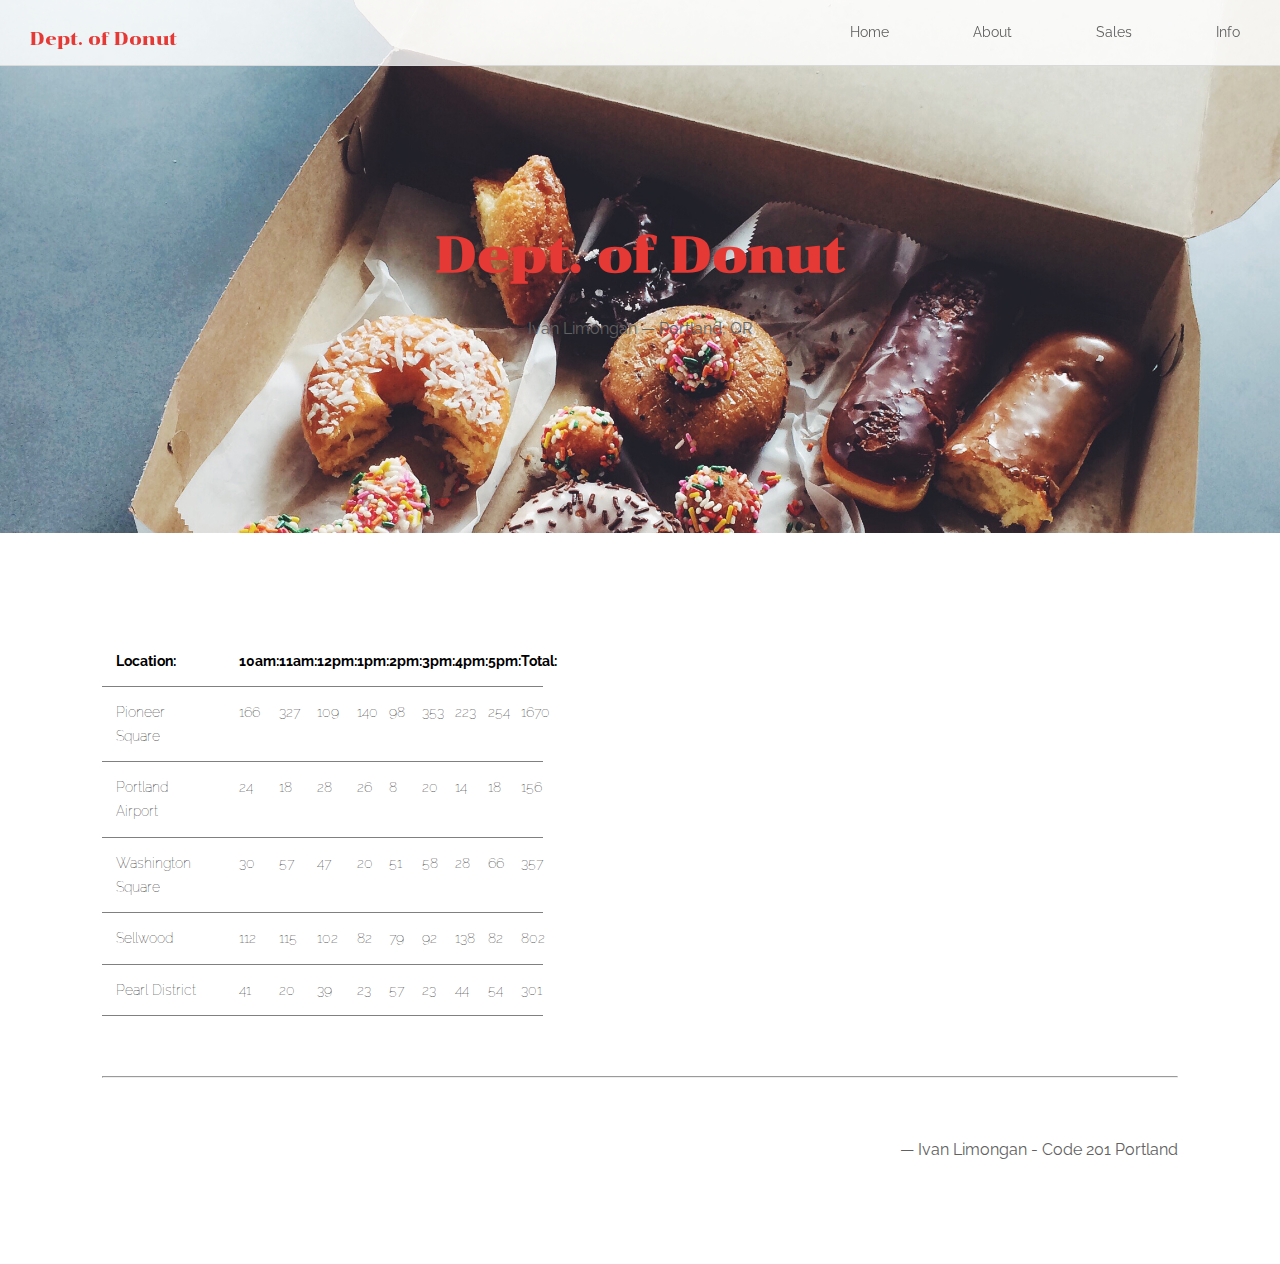
==== index.html @ a64d0765 "background image working, css" ====
<!DOCTYPE html>
<html>
<head>
  <Title>Cookie Stand - Ivan Limongan</title>
  <link href='https://fonts.googleapis.com/css?family=Chonburi' rel='stylesheet' type='text/css'>
  <link href='https://fonts.googleapis.com/css?family=Teko:700,600,500' rel='stylesheet' type='text/css'>
  <link href='https://fonts.googleapis.com/css?family=Raleway:700,600,500,400,300' rel='stylesheet' type='text/css'>
  <link rel="stylesheet" href="styleguide.css">
</head>
<body>
  <header>
    <div id="logo"><a href="index.html">Dept. of Donut</a></div>
    <nav id="main-nav">
      <a href="#">Home</a>
      <a href="#">About</a>
      <a href="#">Sales</a>
      <a href="#">Info</a>
    </nav>
  </header>

  <div class="backimage">
    <h1>Dept. of Donut</h1>
    <p>Ivan Limongan &mdash; Portland, OR</p>
  </div>

  <div id="container">
    

    <div id="dataDIV"></div>

    <div class="tablecenter">
      <table id="tableSample"></table>
    </div>

    <footer>
      <hr>
      <p>&mdash; Ivan Limongan - Code 201 Portland</p>
    </footer>
  </div>

  <script type="text/javascript" src="object.js"></script>

</body>
</html>
---- styleguide.css ----
/* Cite: Eric Meyer CSS reset: http://meyerweb.com/eric/tools/css/reset/ --------------------------------------- */
/* http://meyerweb.com/eric/tools/css/reset/
   v2.0 | 20110126
   License: none (public domain)
*/

html, body, div, span, applet, object, iframe,
p, blockquote, pre,
a, abbr, acronym, address, big, cite, code,
del, dfn, em, img, ins, kbd, q, s, samp,
small, strike, strong, sub, sup, tt, var,
b, u, i, center,
dl, dt, dd, ol, ul, li,
fieldset, form, label, legend,
table, caption, tbody, tfoot, thead, tr, th, td,
article, aside, canvas, details, embed,
figure, figcaption, footer, header, hgroup,
menu, nav, output, ruby, section, summary,
time, mark, audio, video {
	margin: 0;
	padding: 0;
	border: 0;
	font-size: 100%;
	font: inherit;
	vertical-align: baseline;
}
/* HTML5 display-role reset for older browsers */
article, aside, details, figcaption, figure,
footer, header, hgroup, menu, nav, section {
	display: block;
}
body {
	line-height: 1;
}
ol, ul {
	list-style: none;
}
blockquote, q {
	quotes: none;
}
blockquote:before, blockquote:after,
q:before, q:after {
	content: '';
	content: none;
}
table {
	border-collapse: collapse;
	border-spacing: 0;
}


/* Typography -------------------------------------- */
body {
  background-color: #fff;
  top: 70px;
}

h1, h2, h3, h4, h5, h6 {
  font-family: 'Chonburi', Helvetica, Arial, sans-serif;
  font-weight: 600;
  color: #E53935;
}

h1 {
  font-size: 50px;
  line-height: 58px;
}

.header {
  font: 50px/58px 'Chonburi', Helvetica, Arial, sans-serif;
  font-weight: 600;
}

p {
  font: 16px/24px 'Raleway', Helvetica Arial, sans-serif;
  color: #616161;
}

table {
  font: 14px/24px 'Raleway', Helvetica, Arial, sans-serif;
  font-weight: lighter;
  border-spacing: 0px;
  color: #000000;
  max-width: 100%;
}

td {
  border-bottom: 1px solid gray;
  padding: 3%;
  text-align: left;
}

th {
  border-bottom: 1px solid gray;
  padding: 3%;
  text-align: left;
  font-weight: bold;
}

hr {
  margin: 60px 0px;
}

ul, ol {
  font: 16px/24px 'Raleway', Helvetica, Arial, sans-serif;
  font-weight: bold;
  color: #616161;
  padding: 0px 30px 30px;
  display: inline-block;
  text-align: left;
  list-style-type: none;
}

li {
  font: 14px/24px 'Raleway', Helvetica, Arial, sans-serif;
  color: #616161;
  padding: 0px;
  transition: 0.3s ease all;
  padding: 4px 0px;
}

li:hover {
  color: #fff;
  background-color: #E53935;
}


/* Header Section ---------------------------- */

header {
  background: rgba(255,255,255,0.8);
  height: 45px;
  z-index: 200;
  margin: 0 auto;
  border-bottom: 1px solid #dadada;
  width: 100%;
  position: fixed;
  top: 0;
  left: 0;
  right: 0;
  text-align: right;
  padding-top: 20px;
}

#logo {
  float: left;
  font: 18px/38px 'Chonburi', Helvetica, Arial, sans-serif;
  color: #E53935;
  padding-left: 30px;

}

#logo a {
  color: #E53935;
  text-decoration: none;
  transition: 0.3s ease all;
}

#logo a:hover {
  color: #616161;
  text-decoration: none;
}

#main-nav a {
  font: 14px/24px 'Raleway', Helvetica, Arial, sans-serif;
  color: #616161;
  padding: 0px;
  transition: 0.3s ease all;
  padding: 25px 40px;
  text-decoration: none;
}

#main-nav a:hover {
  border-bottom: 1px solid #E53935;
  color: #E53935;
  background-color: #f5f5f5;

}

/* Banner ---------------------------------- */
.backimage {
  background: url(donut1.jpg) no-repeat center center fixed;
  background-size: cover;
  width: 100%;
  max-height: 600px;
  max-height: 600px;
  text-align: center;
  padding: 15% 0%;
}


/* Body ------------------------------------*/

#container {
  margin: 8%
}

.tablecenter {
  text-align: center;
}

#stylebox {
  margin: 5%;
  padding: 5%;
  border: 15px solid #bdbdbd;
}

button {
  display: inline-block;
  margin: 40px;
  transition: 0.3s ease all;
  font-weight: bold;
  text-transform: uppercase;
  border: 1px solid #bdbdbd;
  border-radius: 5px;
  padding: 7px 20px;
  color: #E53935;
  background-color: #fff;
}

button:hover{
  background-color: #E53935;
  color: #fff;
}

.red {
  color: white;
  background-color: #E53935;
  padding: 20% 0;
}

.lightgrey {
  color: grey;
  background-color: #f5f5f5;
  padding: 20% 0;
  border: 1px solid grey;
}

.grey {
  color: white;
  background-color: #bdbdbd;
  padding: 20% 0;
}

.darkgrey {
  color: white;
  background-color: #616161;
  padding: 20% 0;
}

.color-box{
  display: inline-block;
  width: 24%;
  text-align: center;
}

footer p{
  text-align: right;
}

#dataDIV {
  text-align: center;
}
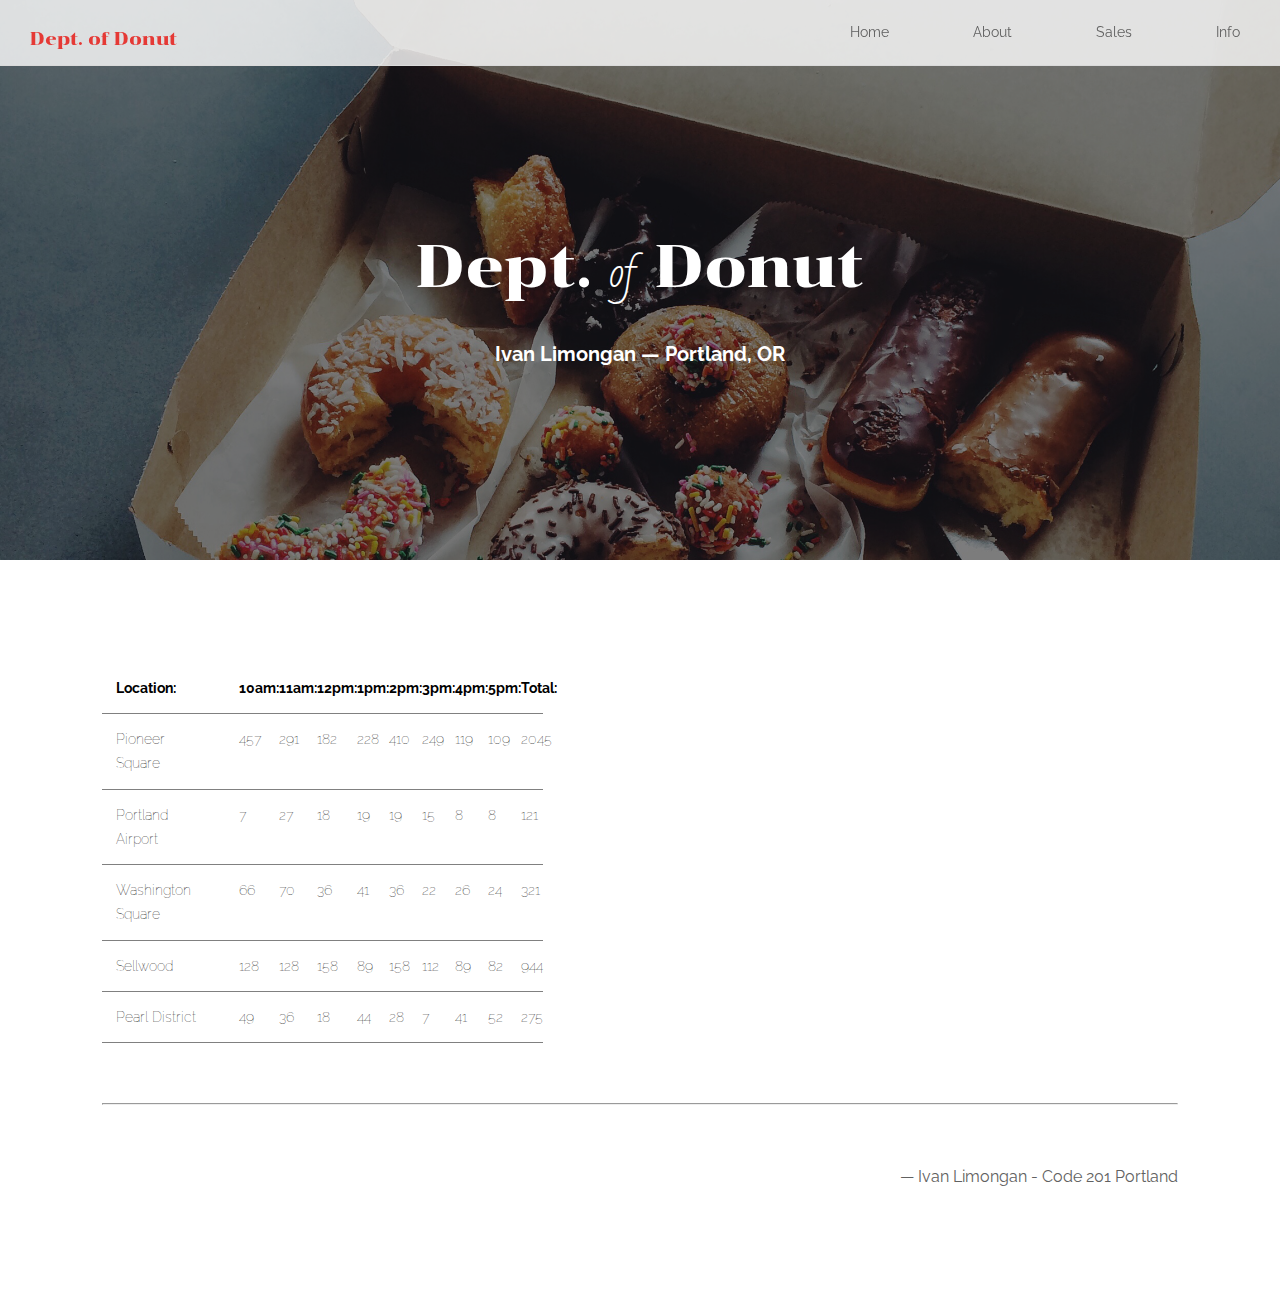
==== commit 5764ec9a: "worked on css" ====
--- a/index.html
+++ b/index.html
@@ -5,6 +5,7 @@
   <link href='https://fonts.googleapis.com/css?family=Chonburi' rel='stylesheet' type='text/css'>
   <link href='https://fonts.googleapis.com/css?family=Teko:700,600,500' rel='stylesheet' type='text/css'>
   <link href='https://fonts.googleapis.com/css?family=Raleway:700,600,500,400,300' rel='stylesheet' type='text/css'>
+  <link href='https://fonts.googleapis.com/css?family=Bad+Script' rel='stylesheet' type='text/css'>
   <link rel="stylesheet" href="styleguide.css">
 </head>
 <body>
@@ -19,12 +20,12 @@
   </header>
 
   <div class="backimage">
-    <h1>Dept. of Donut</h1>
-    <p>Ivan Limongan &mdash; Portland, OR</p>
+    <h1 class="sh1"><span class="white">Dept. <span class="of">of</span> Donut</span></h1>
+    <p class="sp"><span class="white">Ivan Limongan &mdash; Portland, OR</span></p>
   </div>
 
   <div id="container">
-    
+
 
     <div id="dataDIV"></div>
 
--- a/styleguide.css
+++ b/styleguide.css
@@ -179,7 +179,10 @@
 
 /* Banner ---------------------------------- */
 .backimage {
-  background: url(donut1.jpg) no-repeat center center fixed;
+  background: linear-gradient(
+    rgba(0, 0, 0, 0.5),
+    rgba(0, 0, 0, 0.5)
+    ),url(donut1.jpg) no-repeat center center fixed;
   background-size: cover;
   width: 100%;
   max-height: 600px;
@@ -188,6 +191,20 @@
   padding: 15% 0%;
 }
 
+.sh1 {
+  font: 60px/68px 'Chonburi', Helvetica, Arial, sans-serif;
+}
+
+.sp {
+  font: 20px/28px 'Raleway', Helvetica, Arial, sans-serif;
+  font-weight: bold;
+}
+
+.of {
+  font: 40px/28px 'Bad Script', cursive;
+}
+
+
 
 /* Body ------------------------------------*/
 
@@ -223,6 +240,10 @@
   color: #fff;
 }
 
+.white {
+  color: #fff;
+}
+
 .red {
   color: white;
   background-color: #E53935;
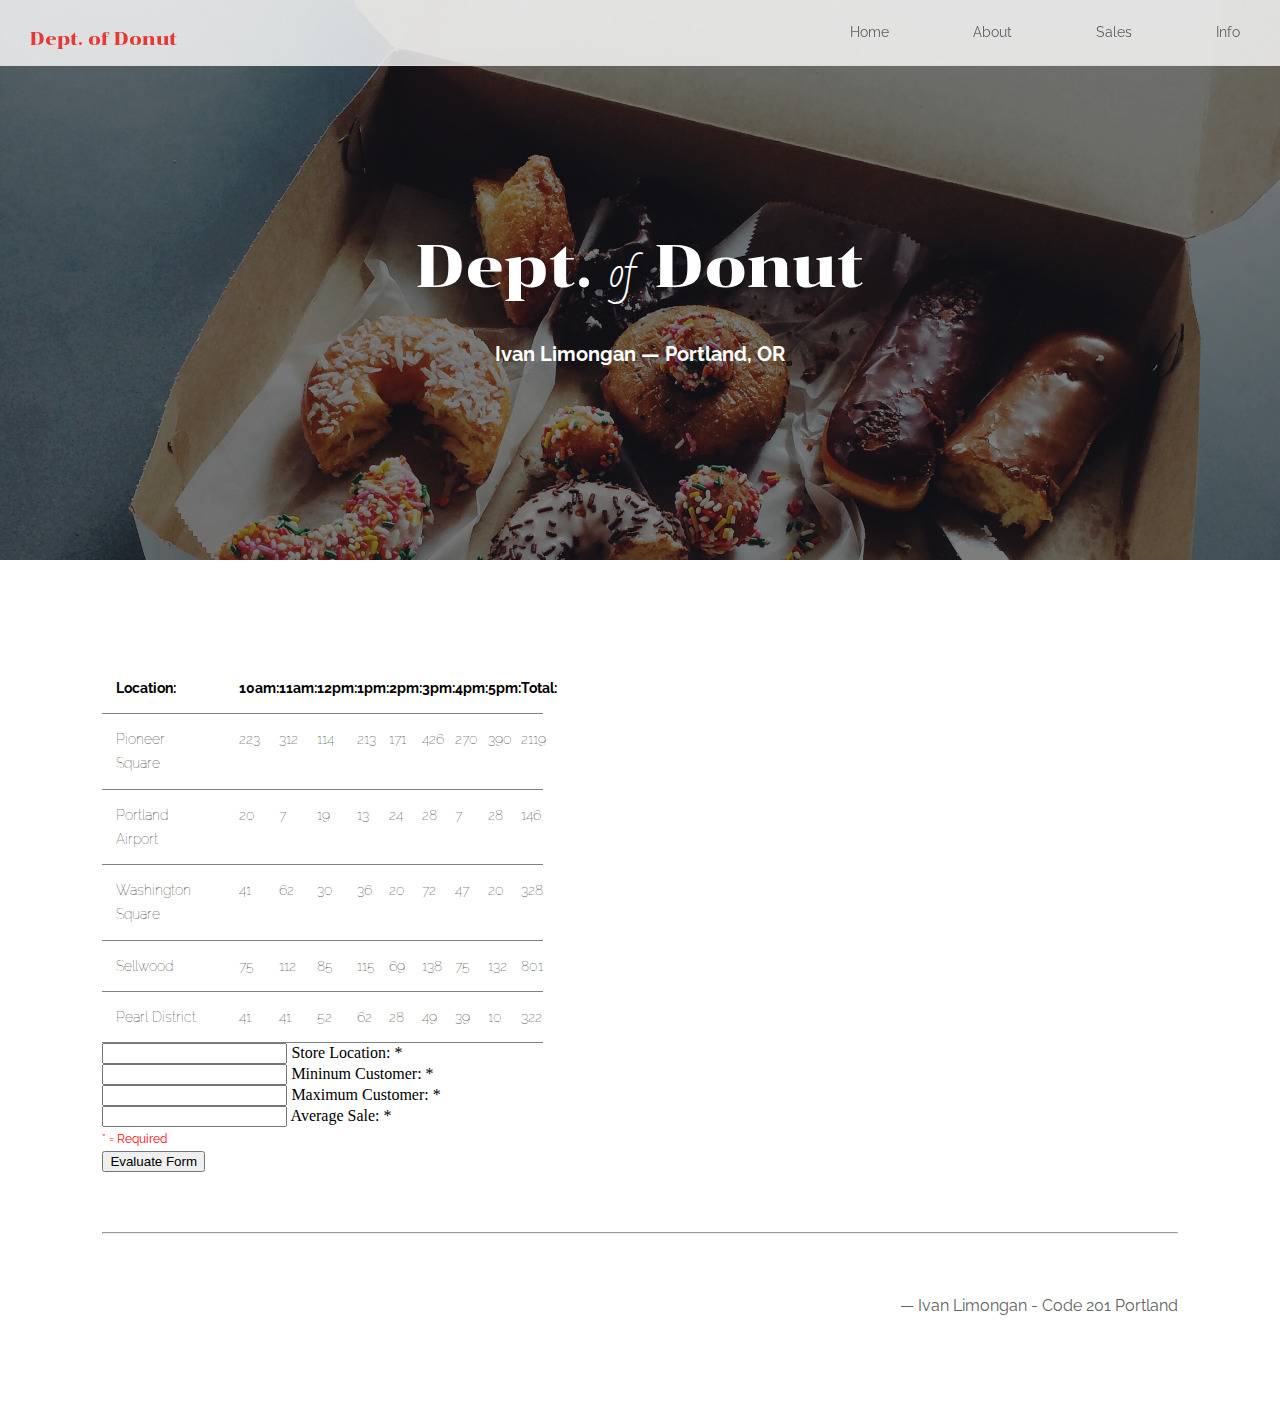
==== commit 30a49424: "bulk of form added, not working yet" ====
--- a/index.html
+++ b/index.html
@@ -33,6 +33,26 @@
       <table id="tableSample"></table>
     </div>
 
+    <form>
+      <input type="text" id="storeLocation" name="store">
+      <label for="storeLocation">Store Location: *</label><br>
+
+
+      <input type="text" id="minimumCustomer" name="min">
+      <label for="minimumCustomer">Mininum Customer: *</label><br>
+
+
+      <input type="text" id="maximumCustomer" name="max">
+      <label for="maximumCustomer">Maximum Customer: *</label><br>
+
+
+      <input type="text" id="averageSale" name="avg">
+      <label for="averageSale">Average Sale: *</label><br>
+
+      <span class="small-text">* = Required</span><br>
+      <input type="button" value="Evaluate Form" onclick="evaluateForm(this.form)">
+    </form>
+
     <footer>
       <hr>
       <p>&mdash; Ivan Limongan - Code 201 Portland</p>
--- a/styleguide.css
+++ b/styleguide.css
@@ -153,7 +153,7 @@
 #logo a {
   color: #E53935;
   text-decoration: none;
-  transition: 0.3s ease all;
+  transition: 1s ease all;
 }
 
 #logo a:hover {
@@ -165,7 +165,7 @@
   font: 14px/24px 'Raleway', Helvetica, Arial, sans-serif;
   color: #616161;
   padding: 0px;
-  transition: 0.3s ease all;
+  transition: 1s ease all;
   padding: 25px 40px;
   text-decoration: none;
 }
@@ -173,7 +173,7 @@
 #main-nav a:hover {
   border-bottom: 1px solid #E53935;
   color: #E53935;
-  background-color: #f5f5f5;
+  background-color: #f9f9f9;
 
 }
 
@@ -225,7 +225,7 @@
 button {
   display: inline-block;
   margin: 40px;
-  transition: 0.3s ease all;
+  transition: 1s ease all;
   font-weight: bold;
   text-transform: uppercase;
   border: 1px solid #bdbdbd;
@@ -282,3 +282,16 @@
 #dataDIV {
   text-align: center;
 }
+
+label.required {
+	color: red;
+}
+
+input.required {
+	background-color: #ffaaaa;
+}
+
+.small-text {
+	color: red;
+	font: 12px/24px 'Raleway', Helvetica Arial, sans-serif;
+}
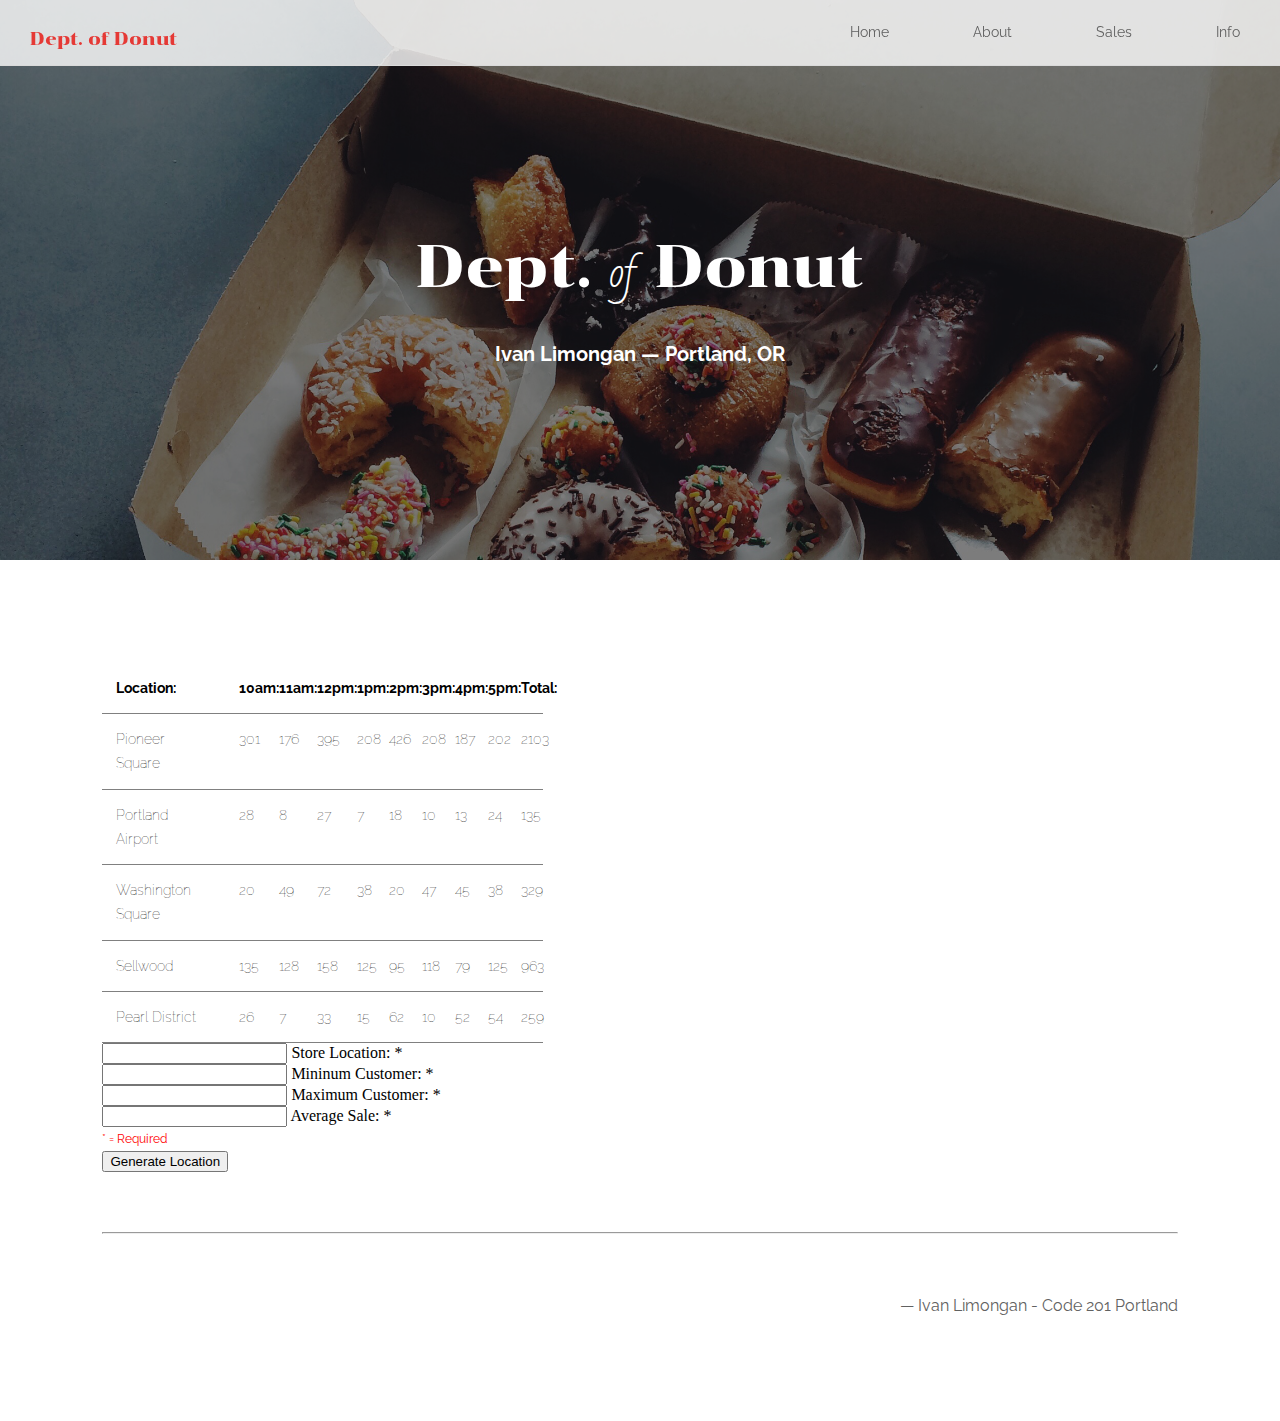
==== commit 16a8ef9c: "form to add to table works now" ====
--- a/index.html
+++ b/index.html
@@ -50,7 +50,7 @@
       <label for="averageSale">Average Sale: *</label><br>
 
       <span class="small-text">* = Required</span><br>
-      <input type="button" value="Evaluate Form" onclick="evaluateForm(this.form)">
+      <input type="button" value="Generate Location" onclick="evaluateForm(this.form)">
     </form>
 
     <footer>
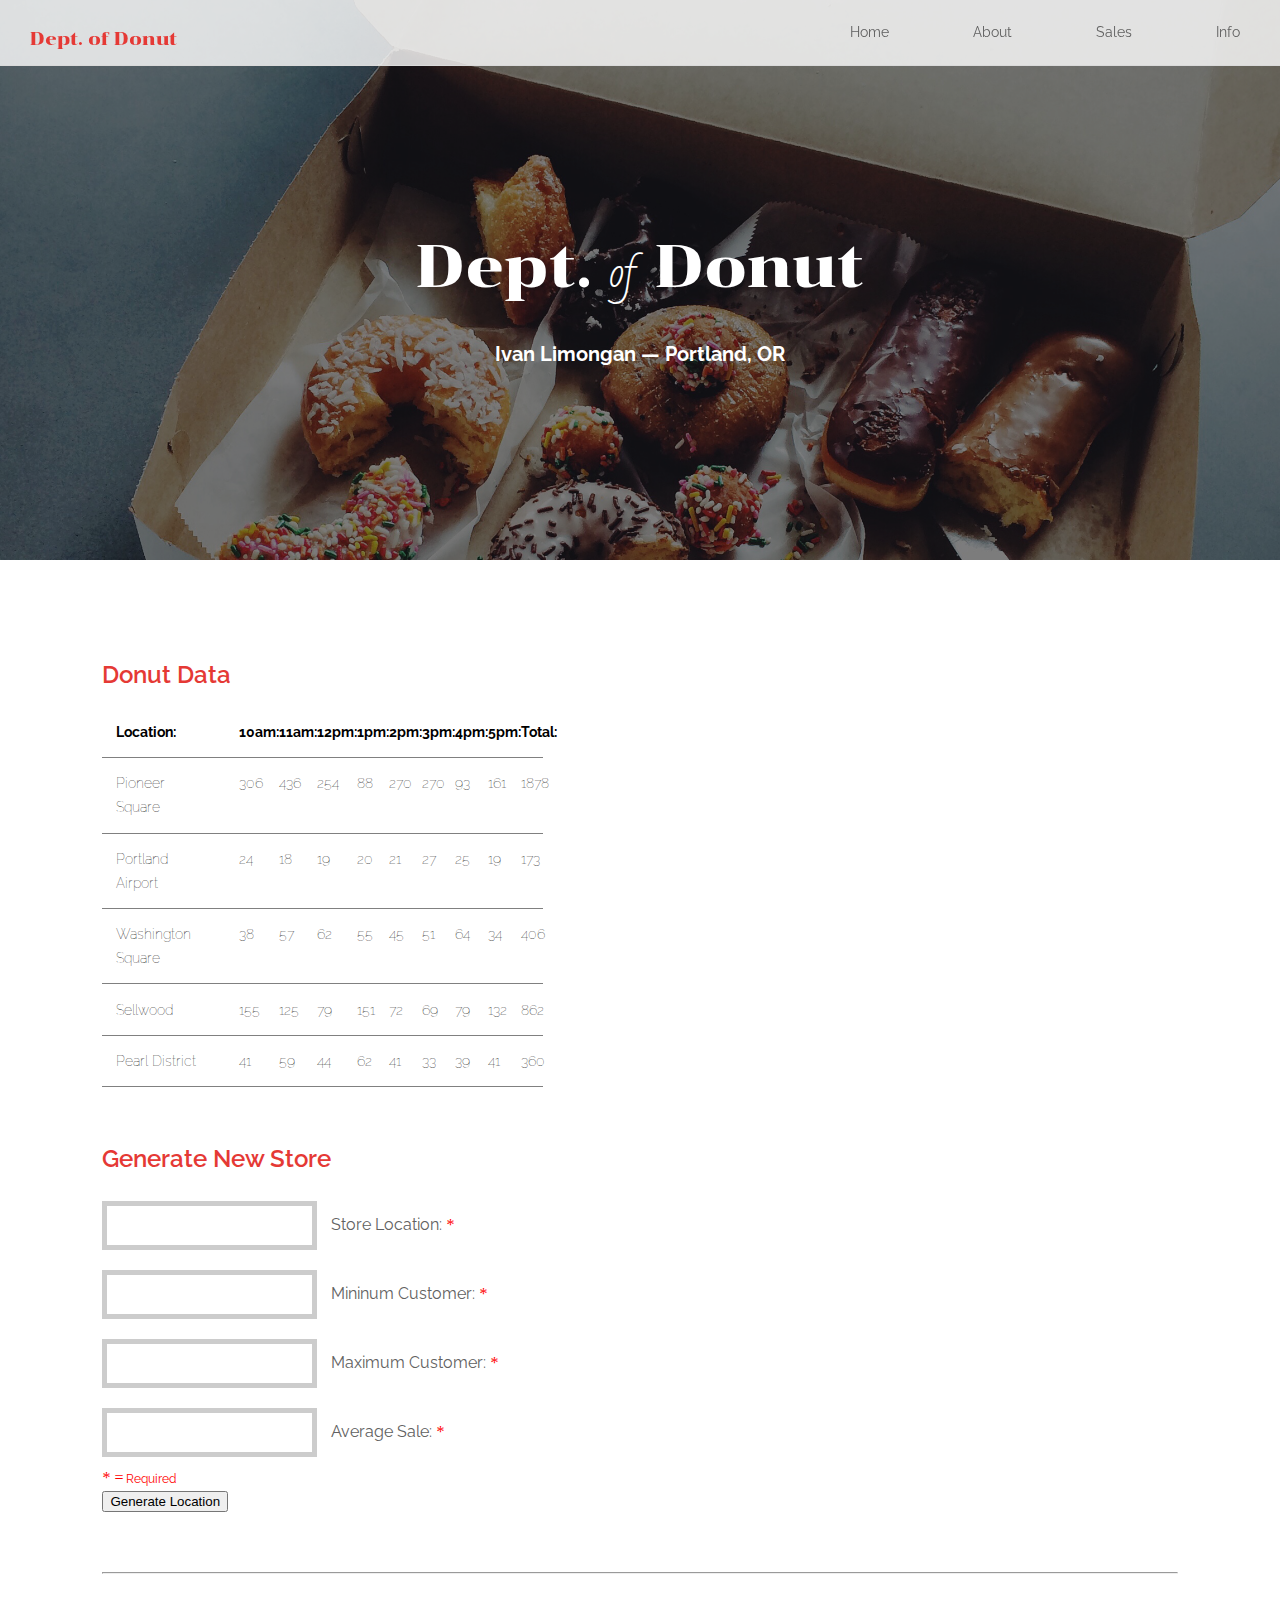
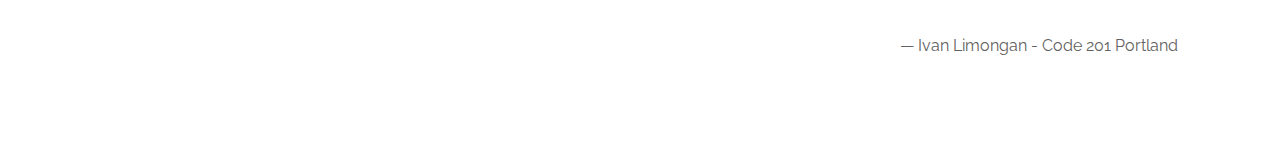
==== commit 9b38f1b7: "css form" ====
--- a/index.html
+++ b/index.html
@@ -26,32 +26,35 @@
 
   <div id="container">
 
-
     <div id="dataDIV"></div>
-
+    <h2>Donut Data</h2>
     <div class="tablecenter">
       <table id="tableSample"></table>
     </div>
 
-    <form>
-      <input type="text" id="storeLocation" name="store">
-      <label for="storeLocation">Store Location: *</label><br>
+    <div class="divForm">
+      <h2>Generate New Store</h2>
+
+      <form>
+        <input type="text" id="storeLocation" name="store">
+        <label for="storeLocation"><span class="labeltext">Store Location: </span><span class="redtext">*</span></label><br>
 
 
-      <input type="text" id="minimumCustomer" name="min">
-      <label for="minimumCustomer">Mininum Customer: *</label><br>
+        <input type="text" id="minimumCustomer" name="min">
+        <label for="minimumCustomer"><span class="labeltext">Mininum Customer: </span><span class="redtext">*</span></label><br>
 
 
-      <input type="text" id="maximumCustomer" name="max">
-      <label for="maximumCustomer">Maximum Customer: *</label><br>
+        <input type="text" id="maximumCustomer" name="max">
+        <label for="maximumCustomer"><span class="labeltext">Maximum Customer: </span><span class="redtext">*</span></label><br>
 
 
-      <input type="text" id="averageSale" name="avg">
-      <label for="averageSale">Average Sale: *</label><br>
+        <input type="text" id="averageSale" name="avg">
+        <label for="averageSale"><span class="labeltext">Average Sale: </span><span class="redtext">*</span></label><br>
 
-      <span class="small-text">* = Required</span><br>
-      <input type="button" value="Generate Location" onclick="evaluateForm(this.form)">
-    </form>
+        <span class="redtext">* =<span class="small-text"> Required</span></span><br>
+        <input type="button" value="Generate Location" onclick="evaluateForm(this.form)">
+      </form>
+    </div>
 
     <footer>
       <hr>
--- a/styleguide.css
+++ b/styleguide.css
@@ -56,7 +56,7 @@
 }
 
 h1, h2, h3, h4, h5, h6 {
-  font-family: 'Chonburi', Helvetica, Arial, sans-serif;
+  font-family: 'Raleway', Helvetica, Arial, sans-serif;
   font-weight: 600;
   color: #E53935;
 }
@@ -224,7 +224,7 @@
 
 button {
   display: inline-block;
-  margin: 40px;
+  margin: 0px;
   transition: 1s ease all;
   font-weight: bold;
   text-transform: uppercase;
@@ -244,6 +244,10 @@
   color: #fff;
 }
 
+.redtext {
+	color: red;
+}
+
 .red {
   color: white;
   background-color: #E53935;
@@ -283,6 +287,8 @@
   text-align: center;
 }
 
+/* Form Styling ------------------------------------ */
+
 label.required {
 	color: red;
 }
@@ -295,3 +301,27 @@
 	color: red;
 	font: 12px/24px 'Raleway', Helvetica Arial, sans-serif;
 }
+
+.divForm {
+	padding-top: 40px;
+}
+
+input[type=text] {
+  width: 20%;
+  padding: 12px 20px;
+  margin: 10px 10px 10px 0px;
+  box-sizing: border-box;
+  border: 5px solid #ccc;
+  outline: none;
+	transition: 0.5s;
+		-webkit-transition: 0.5s;
+}
+
+input[type=text]:focus {
+  border: 5px solid #E53935;
+}
+
+.labeltext {
+	font: 16px/24px 'Raleway', Helvetica Arial, sans-serif;
+	color: #616161;
+}
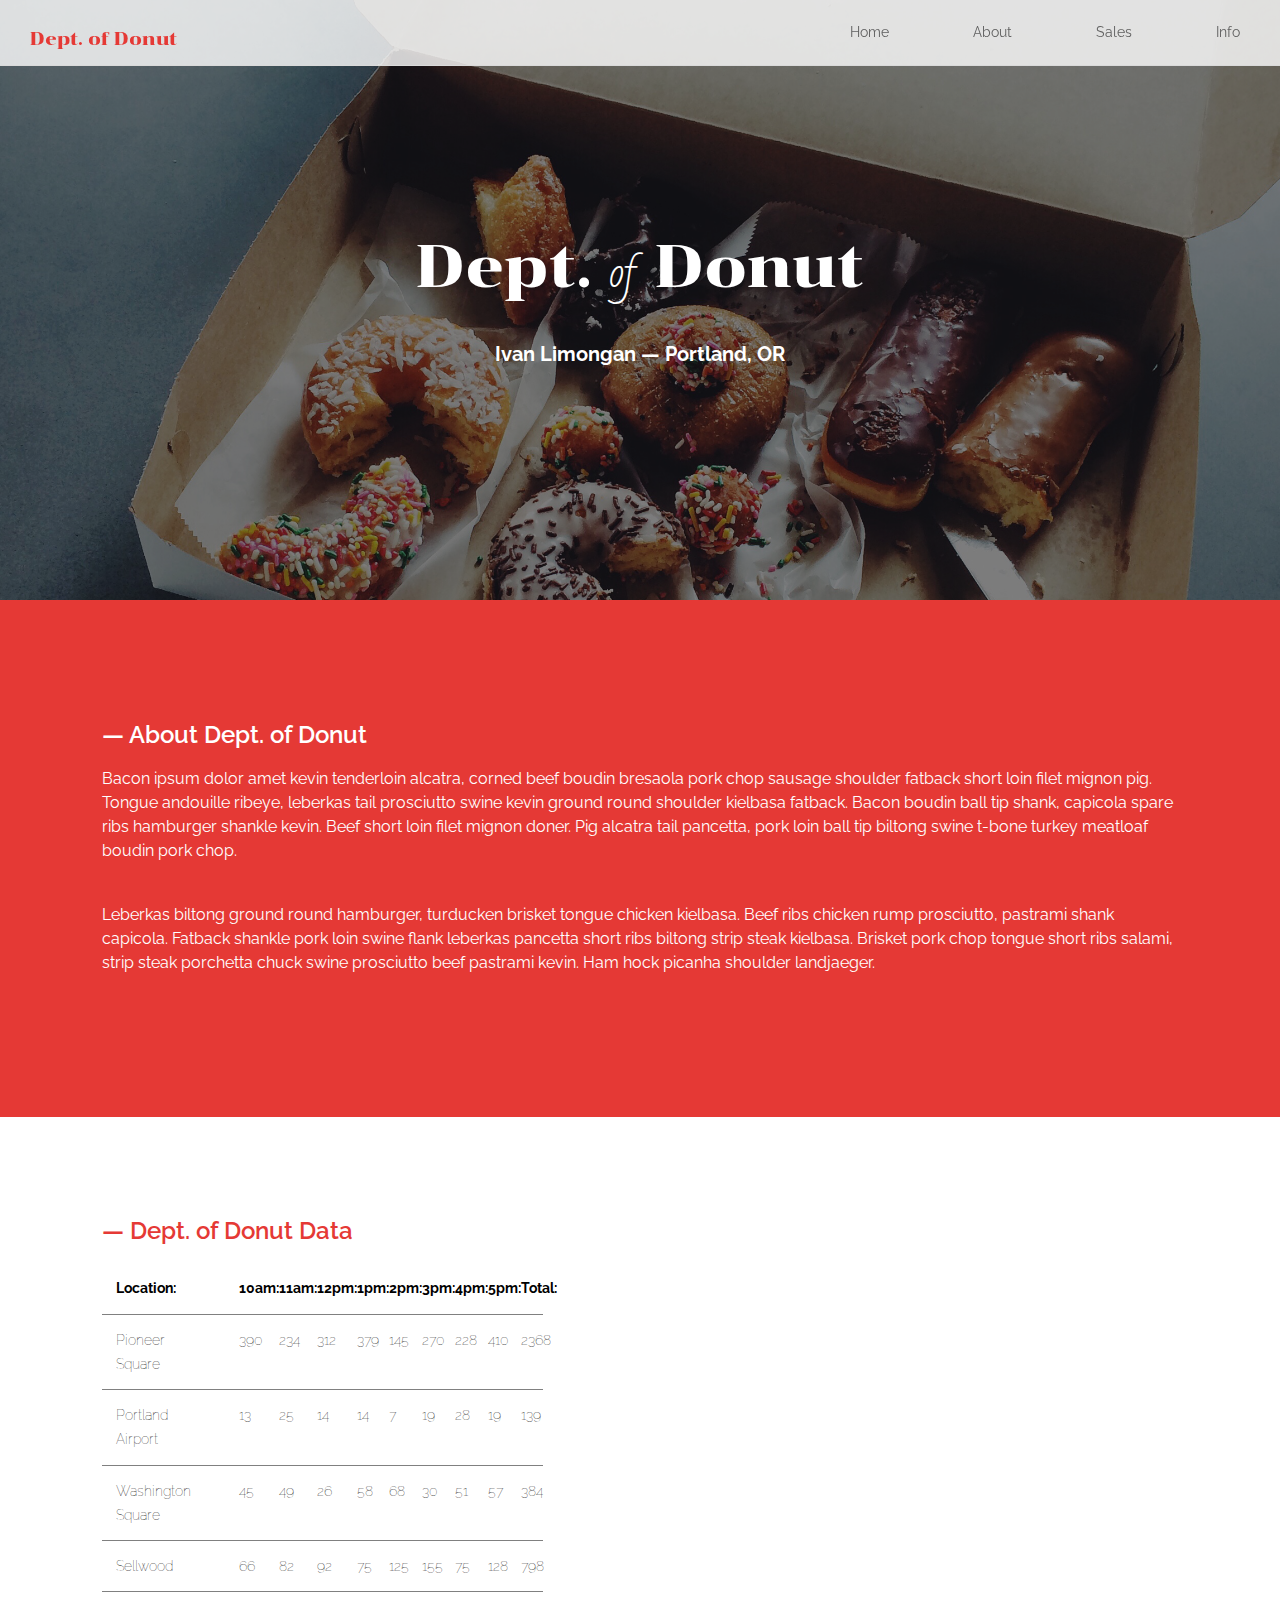
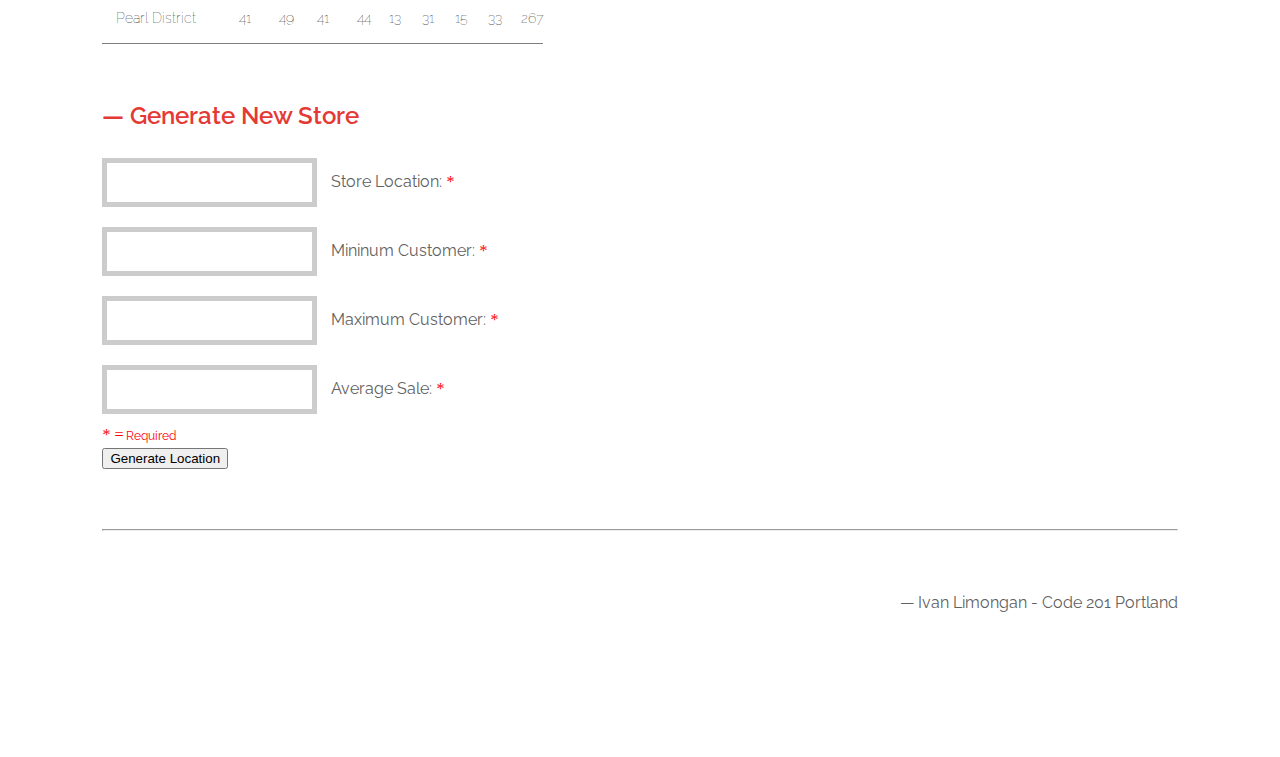
==== commit b165b732: "css update" ====
--- a/index.html
+++ b/index.html
@@ -12,10 +12,10 @@
   <header>
     <div id="logo"><a href="index.html">Dept. of Donut</a></div>
     <nav id="main-nav">
-      <a href="#">Home</a>
-      <a href="#">About</a>
-      <a href="#">Sales</a>
-      <a href="#">Info</a>
+      <a href="index.html">Home</a>
+      <a href="#about">About</a>
+      <a href="#sales">Sales</a>
+      <a href="#info">Info</a>
     </nav>
   </header>
 
@@ -24,16 +24,25 @@
     <p class="sp"><span class="white">Ivan Limongan &mdash; Portland, OR</span></p>
   </div>
 
+  <a name="about"></a>
+  <div id="container-about">
+
+    <h2 class="white">&mdash; About Dept. of Donut</h2>
+    <p class="white">Bacon ipsum dolor amet kevin tenderloin alcatra, corned beef boudin bresaola pork chop sausage shoulder fatback short loin filet mignon pig. Tongue andouille ribeye, leberkas tail prosciutto swine kevin ground round shoulder kielbasa fatback. Bacon boudin ball tip shank, capicola spare ribs hamburger shankle kevin. Beef short loin filet mignon doner. Pig alcatra tail pancetta, pork loin ball tip biltong swine t-bone turkey meatloaf boudin pork chop.</p>
+    <p class="white">Leberkas biltong ground round hamburger, turducken brisket tongue chicken kielbasa. Beef ribs chicken rump prosciutto, pastrami shank capicola. Fatback shankle pork loin swine flank leberkas pancetta short ribs biltong strip steak kielbasa. Brisket pork chop tongue short ribs salami, strip steak porchetta chuck swine prosciutto beef pastrami kevin. Ham hock picanha shoulder landjaeger.</p>
+  </div>
+
+  <a name="sales"></a>
   <div id="container">
 
     <div id="dataDIV"></div>
-    <h2>Donut Data</h2>
+    <h2>&mdash; Dept. of Donut Data</h2>
     <div class="tablecenter">
-      <table id="tableSample"></table>
+      <table id="tableSample" align="center"></table>
     </div>
 
     <div class="divForm">
-      <h2>Generate New Store</h2>
+      <h2>&mdash; Generate New Store</h2>
 
       <form>
         <input type="text" id="storeLocation" name="store">
--- a/styleguide.css
+++ b/styleguide.css
@@ -74,6 +74,7 @@
 p {
   font: 16px/24px 'Raleway', Helvetica Arial, sans-serif;
   color: #616161;
+	padding-bottom: 40px;
 }
 
 table {
@@ -212,6 +213,12 @@
   margin: 8%
 }
 
+#container-about {
+	padding: 8%;
+	background-color: #E53935;
+	color: #fff;
+}
+
 .tablecenter {
   text-align: center;
 }
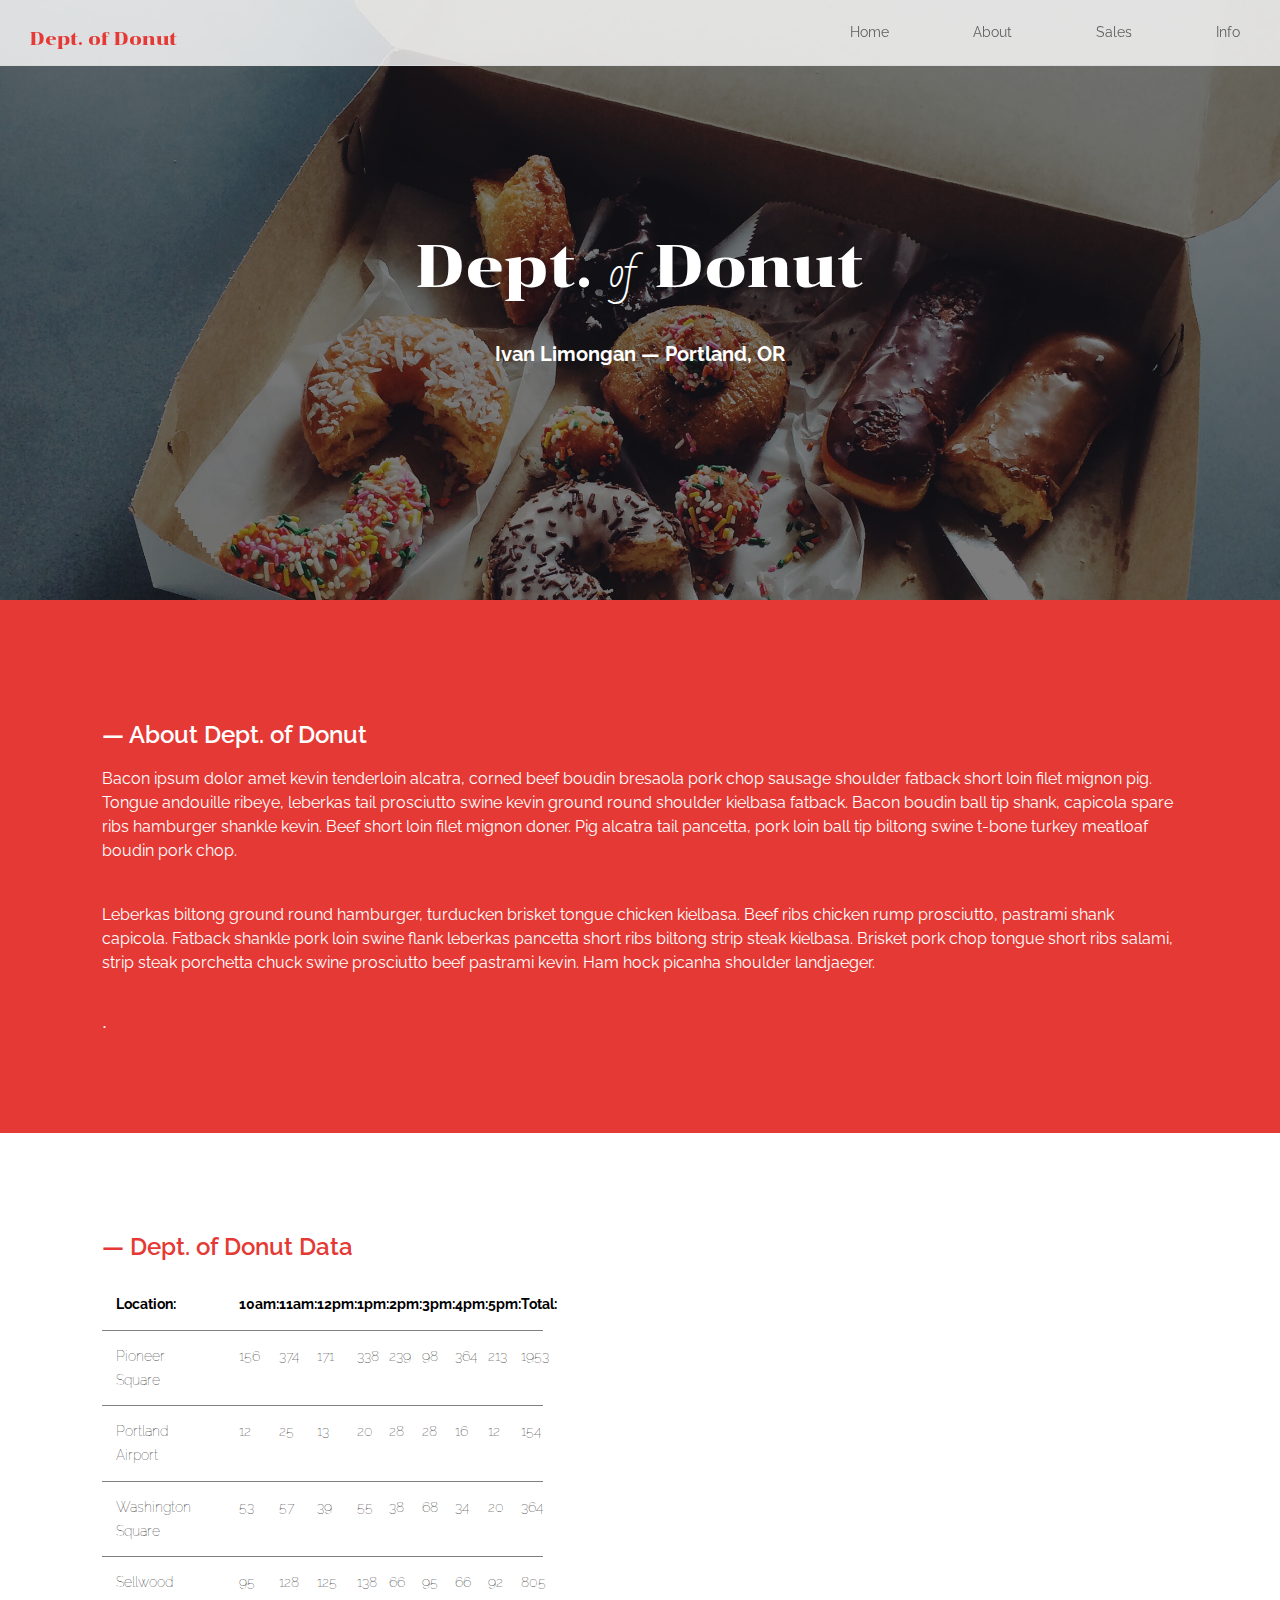
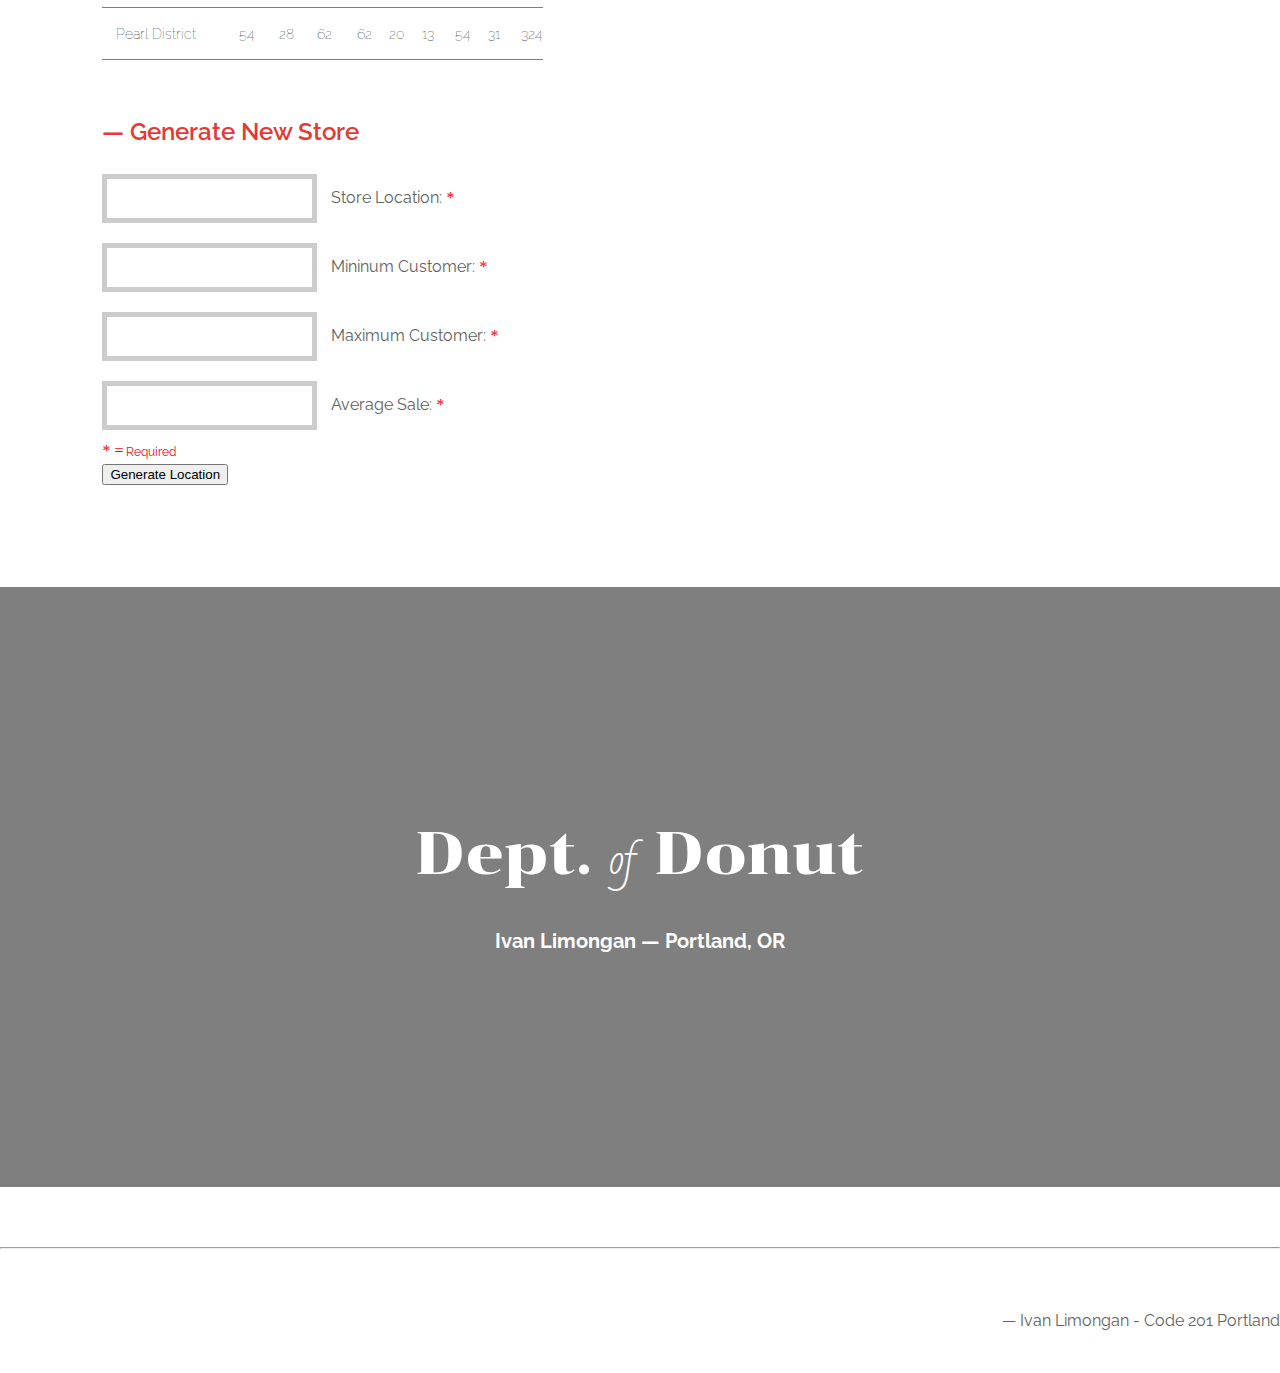
==== commit 7eb0fb14: "minor updates in index" ====
--- a/index.html
+++ b/index.html
@@ -30,9 +30,10 @@
     <h2 class="white">&mdash; About Dept. of Donut</h2>
     <p class="white">Bacon ipsum dolor amet kevin tenderloin alcatra, corned beef boudin bresaola pork chop sausage shoulder fatback short loin filet mignon pig. Tongue andouille ribeye, leberkas tail prosciutto swine kevin ground round shoulder kielbasa fatback. Bacon boudin ball tip shank, capicola spare ribs hamburger shankle kevin. Beef short loin filet mignon doner. Pig alcatra tail pancetta, pork loin ball tip biltong swine t-bone turkey meatloaf boudin pork chop.</p>
     <p class="white">Leberkas biltong ground round hamburger, turducken brisket tongue chicken kielbasa. Beef ribs chicken rump prosciutto, pastrami shank capicola. Fatback shankle pork loin swine flank leberkas pancetta short ribs biltong strip steak kielbasa. Brisket pork chop tongue short ribs salami, strip steak porchetta chuck swine prosciutto beef pastrami kevin. Ham hock picanha shoulder landjaeger.</p>
+    <a name="sales">.</a>
   </div>
 
-  <a name="sales"></a>
+
   <div id="container">
 
     <div id="dataDIV"></div>
@@ -44,7 +45,7 @@
     <div class="divForm">
       <h2>&mdash; Generate New Store</h2>
 
-      <form>
+      <form name="store-form">
         <input type="text" id="storeLocation" name="store">
         <label for="storeLocation"><span class="labeltext">Store Location: </span><span class="redtext">*</span></label><br>
 
@@ -62,14 +63,21 @@
 
         <span class="redtext">* =<span class="small-text"> Required</span></span><br>
         <input type="button" value="Generate Location" onclick="evaluateForm(this.form)">
+
       </form>
     </div>
+  </div>
+
+  <div class="backimage">
+    <h1 class="sh1"><span class="white">Dept. <span class="of">of</span> Donut</span></h1>
+    <p class="sp"><span class="white">Ivan Limongan &mdash; Portland, OR</span></p>
+  </div>
 
     <footer>
       <hr>
       <p>&mdash; Ivan Limongan - Code 201 Portland</p>
     </footer>
-  </div>
+
 
   <script type="text/javascript" src="object.js"></script>
 
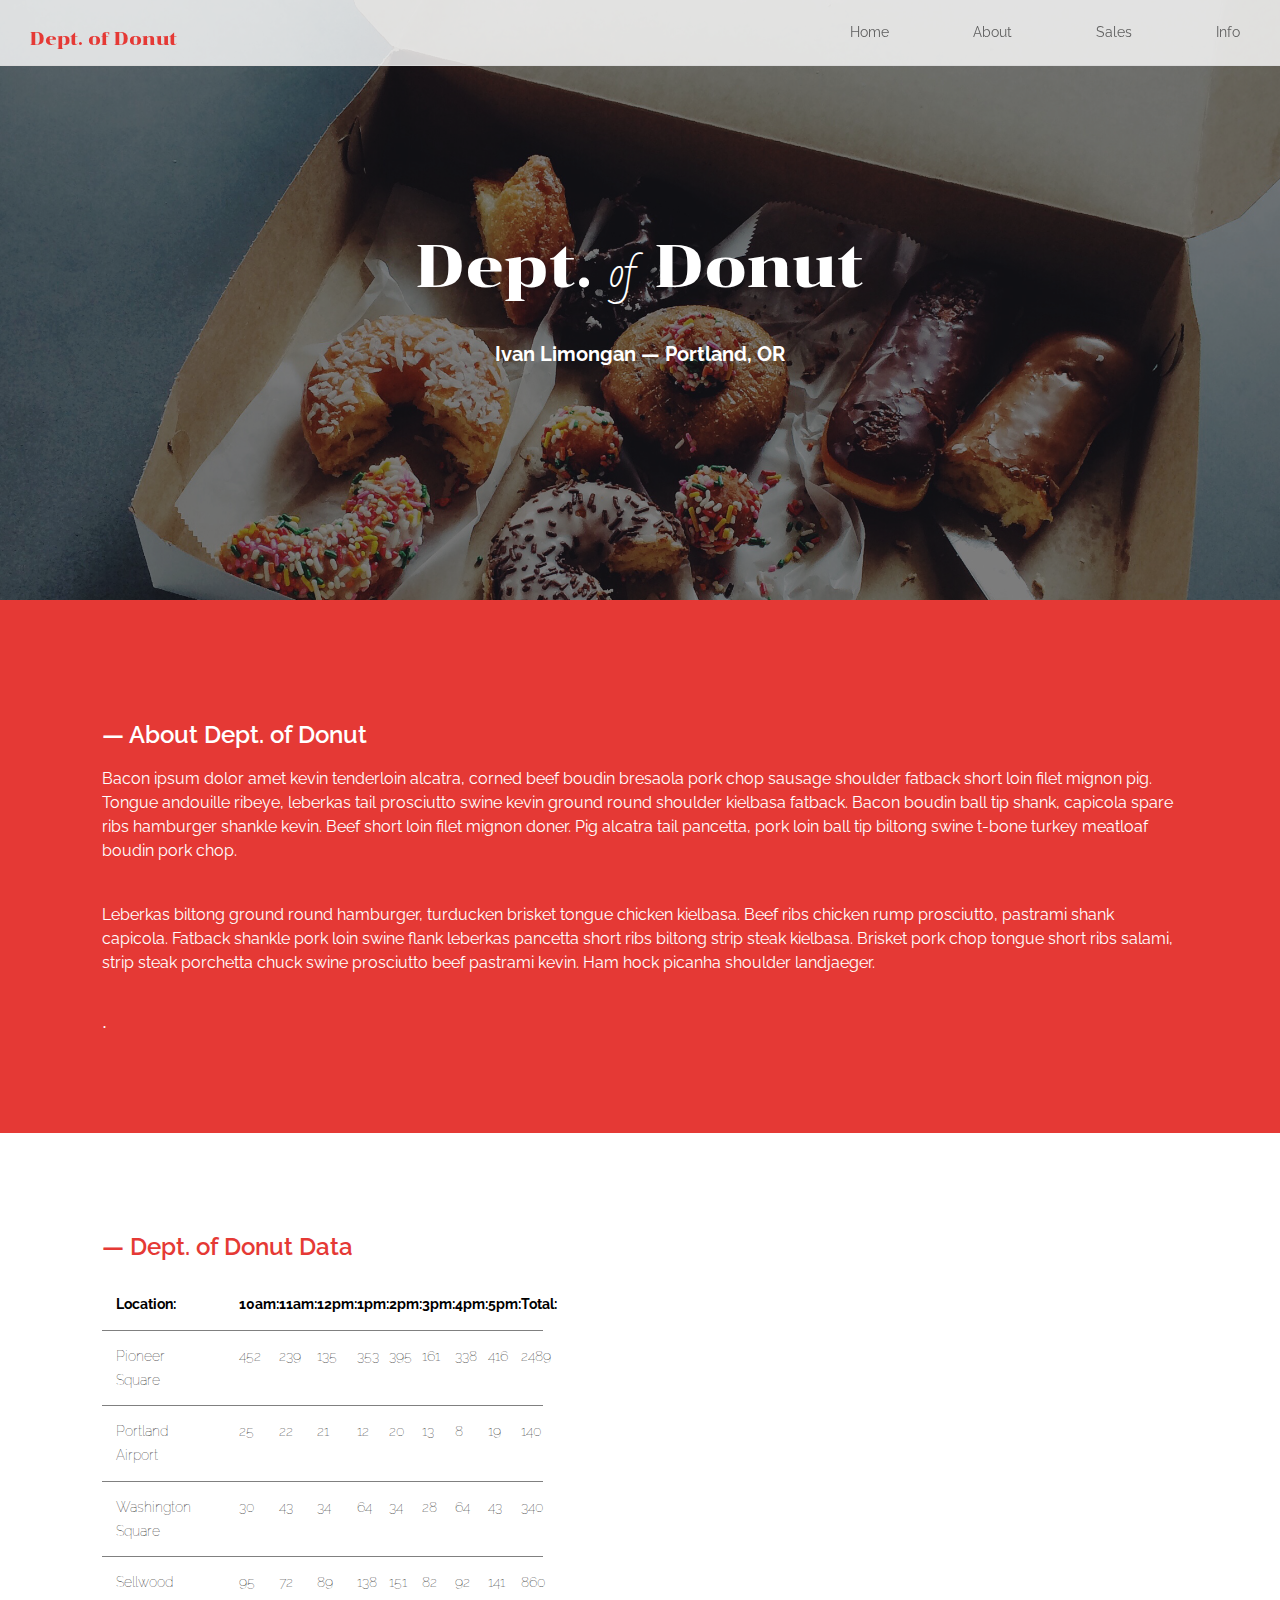
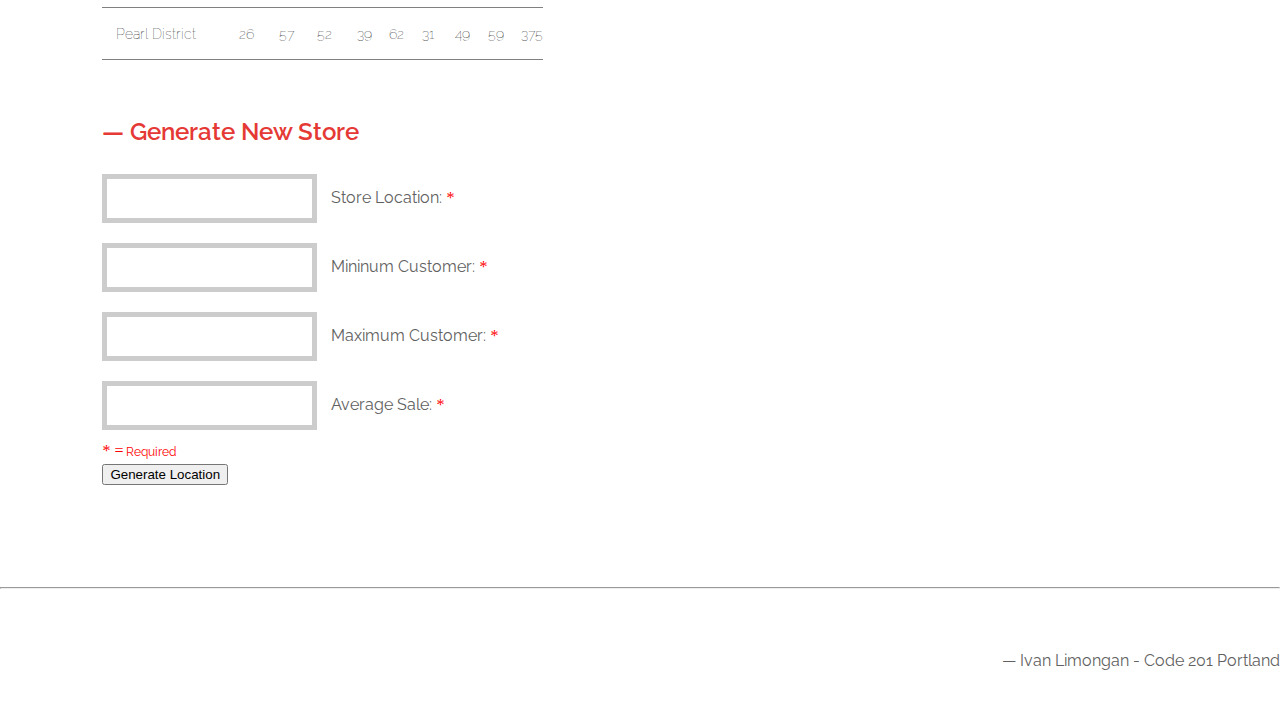
==== commit c3776a10: "index adjust" ====
--- a/index.html
+++ b/index.html
@@ -68,10 +68,7 @@
     </div>
   </div>
 
-  <div class="backimage">
-    <h1 class="sh1"><span class="white">Dept. <span class="of">of</span> Donut</span></h1>
-    <p class="sp"><span class="white">Ivan Limongan &mdash; Portland, OR</span></p>
-  </div>
+  
 
     <footer>
       <hr>
